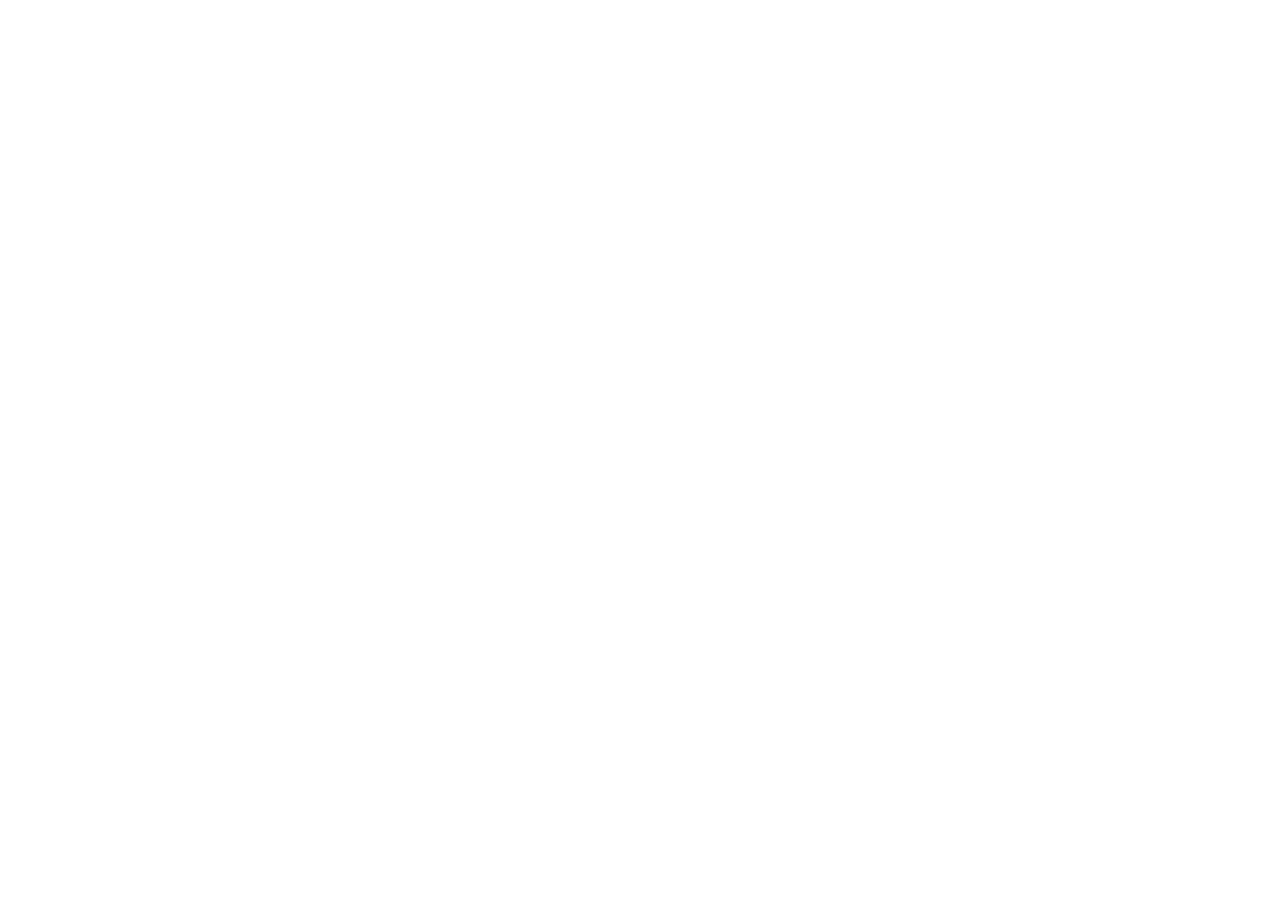
==== frontend/andras.html @ a67b31eb "created website" ====
<!DOCTYPE html>
<html lang="en">
<head>
    <meta charset="UTF-8">
    <meta http-equiv="X-UA-Compatible" content="IE=edge">
    <meta name="viewport" content="width=device-width, initial-scale=1.0">
    <title>András</title>
</head>
<body>
    <h1> </h1>
</body>
</html>
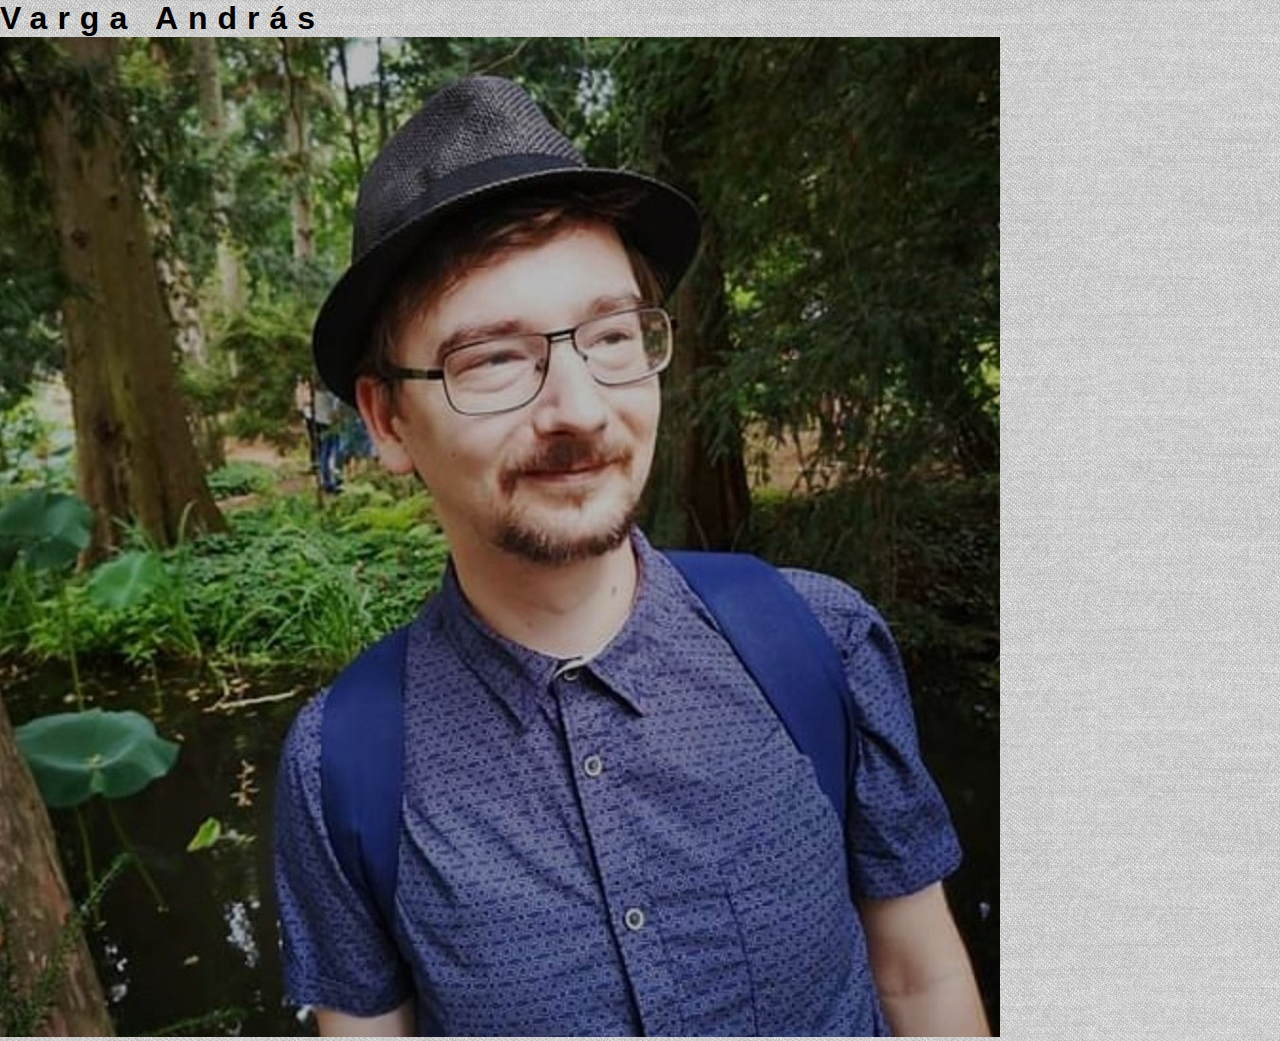
==== commit d3b65749: "Co-authored-by: buikrisz00 <buikrisz00@users.noreply.github.com> Co-authored-by: Andras Varga <zorya" ====
--- a/frontend/andras.html
+++ b/frontend/andras.html
@@ -4,9 +4,15 @@
     <meta charset="UTF-8">
     <meta http-equiv="X-UA-Compatible" content="IE=edge">
     <meta name="viewport" content="width=device-width, initial-scale=1.0">
-    <title>András</title>
+    <link rel="stylesheet" href="style.css">
+    <title>Document</title>
 </head>
 <body>
-    <h1> </h1>
+    <div>
+        <h1>Varga András</h1>
+        <section>
+            <img src=Images/andras.jpg alt="Andras_img">
+        </section>  
+    </div>
 </body>
 </html>--- a/frontend/style.css
+++ b/frontend/style.css
@@ -0,0 +1,143 @@
+* {
+  margin: 0;
+  padding: 0;
+  border: 0;
+  outline: none;
+  box-sizing: border-box;
+  background: transparent;
+  font-family: inherit;
+}
+a {
+  text-decoration: none;
+}
+
+a img {
+  border: none;
+}
+
+button,
+a {
+  cursor: pointer;
+  color: inherit;
+}
+
+textarea {
+  resize: none;
+}
+
+button,
+textarea,
+select {
+  appearance: none !important;
+  border-radius: 0;
+}
+
+/*CSS RESET END*/
+
+
+html, body {
+  height: 75vh;
+}
+
+body {
+  /* background-color: rgb(84, 189, 163); */
+  /* background-image: linear-gradient(to right, red,orange,yellow,green,blue,indigo,violet); */
+  background-image: url("Images/background_fabric.png");
+  font-family: 'Tajawal', sans-serif;
+  letter-spacing: 10px;
+} 
+
+#root {
+  position: relative;     /*Make content appear above video*/
+}
+
+.groupName, .groupImages, .unknownGroup {
+  display: flex;
+  flex-wrap: wrap;    /*Resizing window puts the images after each other*/
+  align-items: center;
+  justify-content: center;  
+  margin-left: 5%;
+  margin-right: 5%;
+}
+
+.groupImages {
+  margin-top: 10%;
+  margin-bottom: 4%;
+}
+
+
+.groupImages a {
+  text-align: center;
+  width: 320px;
+  transition: 0.5s ease;    /*Img grow in 0.5s then slowly fades out */
+}
+
+.groupImages img {
+  /*height: 60%;
+  width: 60%;*/
+  max-width: 90%;
+  height: auto;
+  border-radius: 50%;
+  margin-left: 10px;
+  margin-right: 10px;    
+  border: 5px solid #4b8aa3; 
+}
+
+a:hover {
+  opacity: 0.8;   
+  transform: scale(1.2);
+}
+
+a:hover .nameText {
+  opacity: 1;
+  transition: 0.5s;
+}
+
+.nameText {
+  font-size: 45px;
+  color: white;
+  font-weight: bold;
+  /* transition: .5s ease; */
+  opacity: 0;
+  position: absolute;
+  top: 50%;
+  left: 50%;
+  transform: translate(-50%, -50%);
+  letter-spacing: 8px;
+}
+
+.groupName h1 {
+  font-size: 100px;
+  /* border: 15px solid black; */
+  border-style: double;
+  padding-left: 18%;
+  padding-right: 18%;
+  color: #4b8aa3;
+}
+
+.unknownGroup {
+  margin-top: 20px;
+}
+
+.unknownGroup a {
+  text-align: center;
+  transition: 0.5s ease; 
+}
+
+.unknownGroup button{
+  font-size: 20px;
+  font-weight: bold;
+  color: #4b8aa3;
+}
+
+/*---------------------Video background css start----------------------*/
+
+#myVideo {
+  position: fixed;
+  right: 0;
+  bottom: 0;
+  min-width: 100%;
+  min-height: 100%;
+}
+
+/*---------------------Video background css end----------------------*/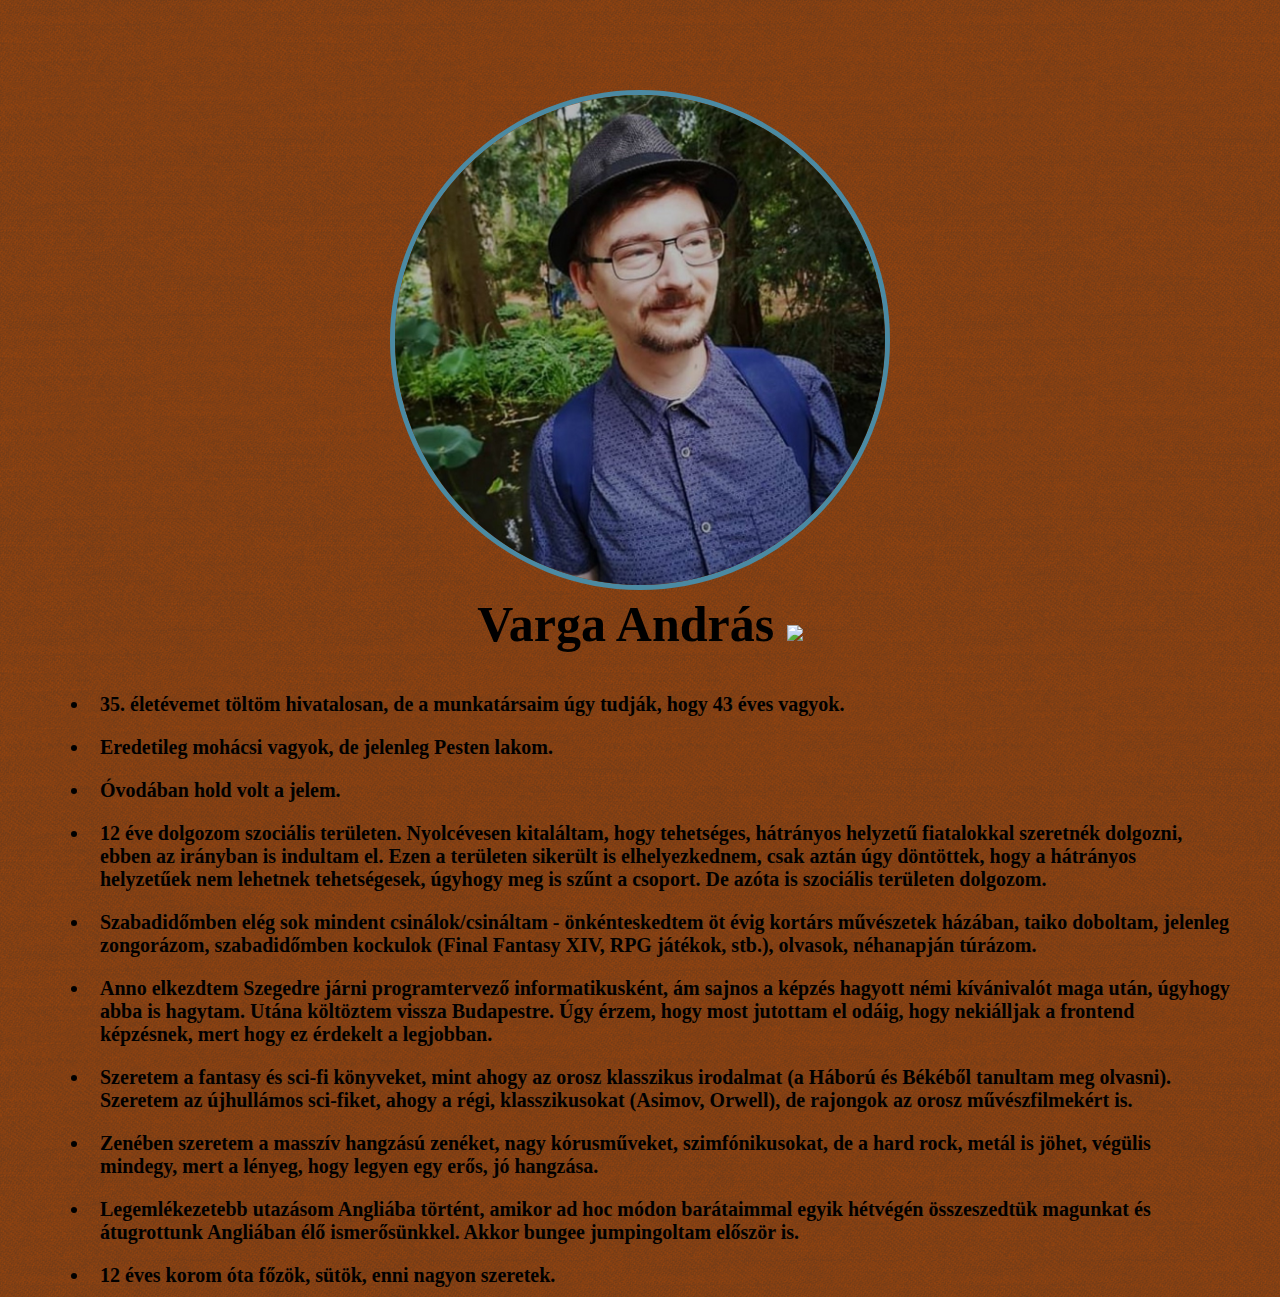
==== commit 4c999bdc: "Co-authored-by: buikrisz00 <buikrisz00@users.noreply.github.com> Co-authored-by: Andras Varga <zorya" ====
--- a/frontend/andras.html
+++ b/frontend/andras.html
@@ -5,14 +5,34 @@
     <meta http-equiv="X-UA-Compatible" content="IE=edge">
     <meta name="viewport" content="width=device-width, initial-scale=1.0">
     <link rel="stylesheet" href="style.css">
-    <title>Document</title>
+    <title>Varga András</title>
+    <link rel="preconnect" href="https://fonts.googleapis.com">
+	<link rel="preconnect" href="https://fonts.gstatic.com" crossorigin>
+	<link href="https://fonts.googleapis.com/css2?family=Tajawal:wght@200&display=swap" rel="stylesheet">
 </head>
-<body>
-    <div>
-        <h1>Varga András</h1>
-        <section>
-            <img src=Images/andras.jpg alt="Andras_img">
-        </section>  
+<body class="bodyAndras">
+    <div class="subpageDiv">
+        <section class="subpageMain">
+            <section class="subpageImage">
+                <img src=Images/andras.jpg alt="Andras_img">
+            </section>  
+            <section class="subpageText">
+                <h1>Varga András <img src="Images/moon-icon-23626.png"></h1>
+                <ul>   
+                    <li>35. életévemet töltöm hivatalosan, de a munkatársaim úgy tudják, hogy 43 éves vagyok.</li>
+                    <li>Eredetileg mohácsi vagyok, de jelenleg Pesten lakom.</li>
+                    <li>Óvodában hold volt a jelem.</li>
+                    <li>12 éve dolgozom szociális területen. Nyolcévesen kitaláltam, hogy tehetséges, hátrányos helyzetű fiatalokkal szeretnék dolgozni, ebben az irányban is indultam el. Ezen a területen sikerült is elhelyezkednem, csak aztán úgy döntöttek, hogy a hátrányos helyzetűek nem lehetnek tehetségesek, úgyhogy meg is szűnt a csoport. De azóta is szociális területen dolgozom.</li>
+                    <li>Szabadidőmben elég sok mindent csinálok/csináltam - önkénteskedtem öt évig kortárs művészetek házában, taiko doboltam, jelenleg zongorázom, szabadidőmben kockulok (Final Fantasy XIV, RPG játékok, stb.), olvasok, néhanapján túrázom.</li>
+                    <li>Anno elkezdtem Szegedre járni programtervező informatikusként, ám sajnos a képzés hagyott némi kívánivalót maga után, úgyhogy abba is hagytam. Utána költöztem vissza Budapestre. Úgy érzem, hogy most jutottam el odáig, hogy nekiálljak a frontend képzésnek, mert hogy ez érdekelt a legjobban.</li>
+                    <li>Szeretem a fantasy és sci-fi könyveket, mint ahogy az orosz klasszikus irodalmat (a Háború és Békéből tanultam meg olvasni). Szeretem az újhullámos sci-fiket, ahogy a régi, klasszikusokat (Asimov, Orwell), de rajongok az orosz művészfilmekért is.</li>
+                    <li>Zenében szeretem a masszív hangzású zenéket, nagy kórusműveket, szimfónikusokat, de a hard rock, metál is jöhet, végülis mindegy, mert a lényeg, hogy legyen egy erős, jó hangzása.</li>
+                    <li>Legemlékezetebb utazásom Angliába történt, amikor ad hoc módon barátaimmal egyik hétvégén összeszedtük magunkat és átugrottunk Angliában élő ismerősünkkel. Akkor bungee jumpingoltam először is.</li>
+                    <li>12 éves korom óta főzök, sütök, enni nagyon szeretek.</li>
+                </ul>
+            </section>
+        </section>
     </div>
 </body>
-</html>+</html>
+
--- a/frontend/style.css
+++ b/frontend/style.css
@@ -44,7 +44,7 @@
   /* background-image: linear-gradient(to right, red,orange,yellow,green,blue,indigo,violet); */
   background-image: url("Images/background_fabric.png");
   font-family: 'Tajawal', sans-serif;
-  letter-spacing: 10px;
+  
 } 
 
 #root {
@@ -58,6 +58,7 @@
   justify-content: center;  
   margin-left: 5%;
   margin-right: 5%;
+  letter-spacing: 10px;
 }
 
 .groupImages {
@@ -140,4 +141,91 @@
   min-height: 100%;
 }
 
-/*---------------------Video background css end----------------------*/+/*---------------------Video background css end----------------------*/
+
+
+/*---------------------Subpages css start----------------------*/
+
+.subpageDiv {
+  font-family: 'Times New Roman', sans-serif !important;
+  font-weight: bold;
+  font-size: 20px;
+}
+
+.subpageMain {
+  margin-top: 10vh;
+  display: flex;
+  flex-wrap: wrap;    /*Resizing window puts the images after each other*/
+  justify-content: center;
+}
+
+.subpageImage {
+  align-self: center;
+  width: 600px;
+  text-align: center;
+}
+
+.subpageImage img{
+  max-width: 500px;
+  height: auto;
+  border-radius: 50%;
+  margin-left: 10px;
+  margin-right: 10px;    
+  border: 5px solid #4b8aa3; 
+}
+
+.subpageText {
+  width: 1200px;
+  text-align: center;
+}
+
+.subpageText ul {
+  margin-top: 30px;
+  list-style-position: outside;
+}
+
+.subpageText li {
+  text-align: left;
+  margin-left: 50px;
+  padding: 10px;
+}
+
+.subpageText h1 {
+  font-size: 50px;
+}
+
+.kriszBody {
+  background-color: rgb(107, 146, 161);
+}
+
+.kriszBody .logoPear{
+  display: flex;
+  justify-content: center;
+}
+
+.kriszBody .subpageText img{
+  width: 40px;
+  height: 40px;
+}
+
+.kriszBody ul{
+  padding-top: 20px;
+  padding-bottom: 20px;
+}
+
+.kriszBody li{
+  padding-top: 20px;
+}
+
+.subpageBorka {
+  background-color: #EFDAD7;
+}
+
+.virag {
+  ;
+}
+
+.bodyAndras {
+  background-color: rgb(157, 70, 13);
+}
+/*----------------------Subpages css end-----------------------*/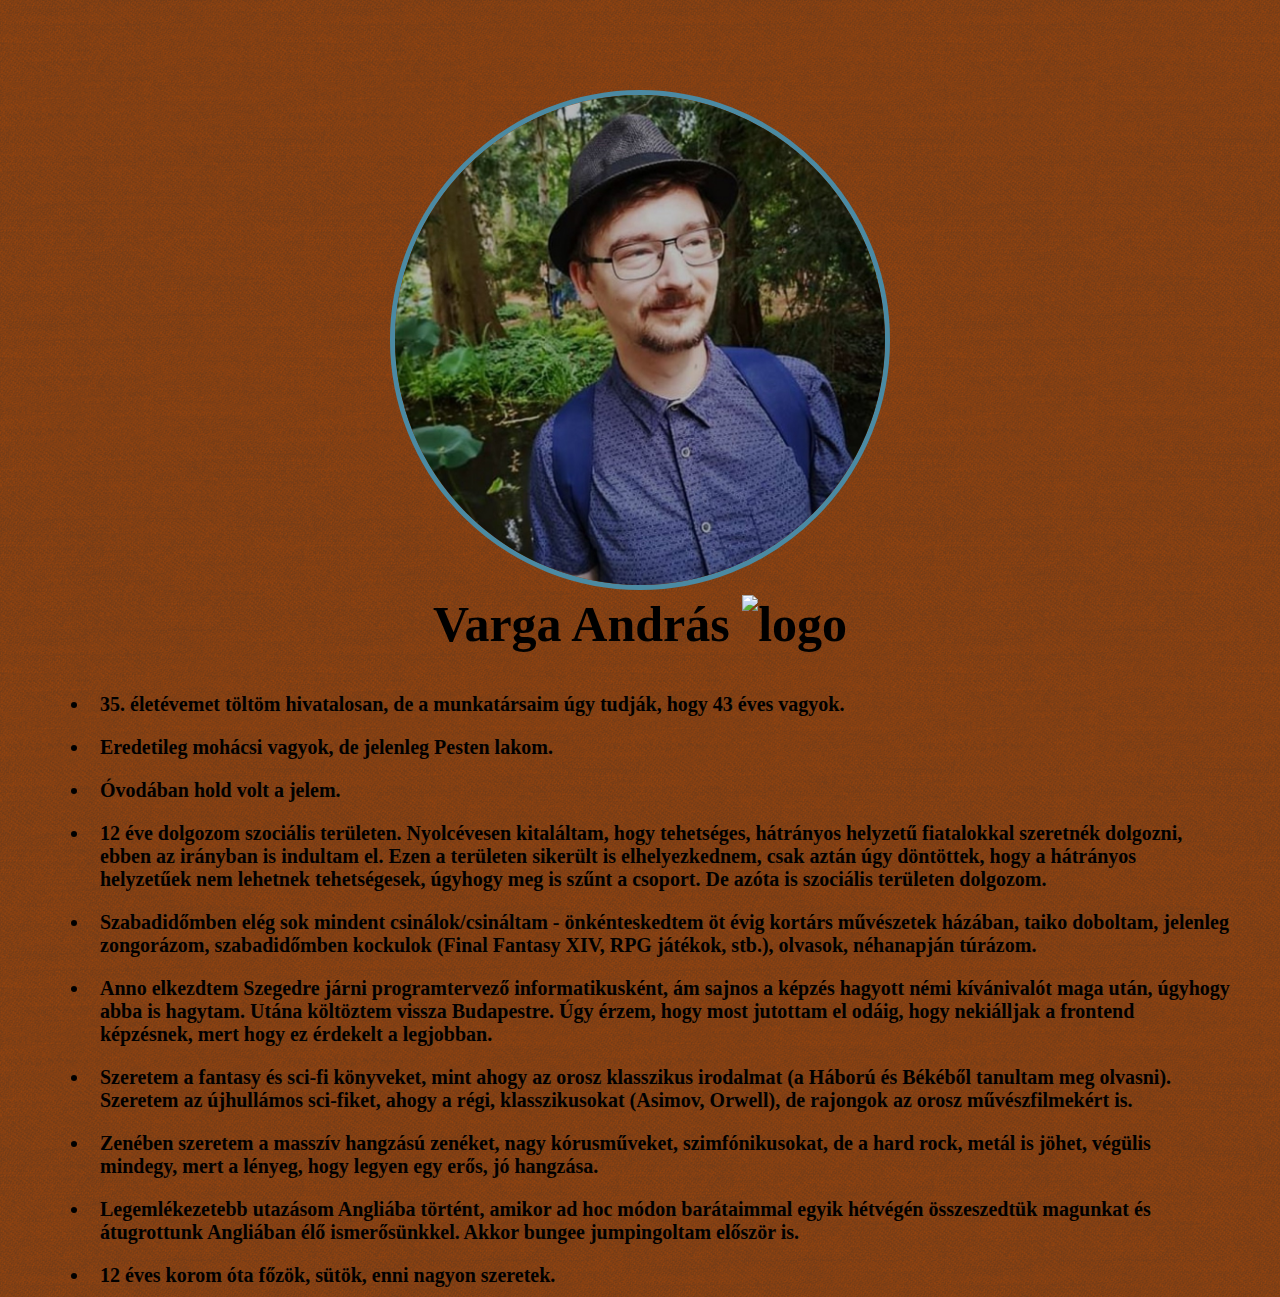
==== commit df6f48f4: "some changes" ====
--- a/frontend/andras.html
+++ b/frontend/andras.html
@@ -17,7 +17,7 @@
                 <img src=Images/andras.jpg alt="Andras_img">
             </section>  
             <section class="subpageText">
-                <h1>Varga András <img src="Images/moon-icon-23626.png"></h1>
+                <h1>Varga András <img src="Images/moon.png" alt="logo"></h1>
                 <ul>   
                     <li>35. életévemet töltöm hivatalosan, de a munkatársaim úgy tudják, hogy 43 éves vagyok.</li>
                     <li>Eredetileg mohácsi vagyok, de jelenleg Pesten lakom.</li>
--- a/frontend/style.css
+++ b/frontend/style.css
@@ -51,7 +51,7 @@
   position: relative;     /*Make content appear above video*/
 }
 
-.groupName, .groupImages, .unknownGroup {
+.groupName, .groupImages, .unknownGroup, .groupImages2{
   display: flex;
   flex-wrap: wrap;    /*Resizing window puts the images after each other*/
   align-items: center;
@@ -62,20 +62,21 @@
 }
 
 .groupImages {
-  margin-top: 10%;
-  margin-bottom: 4%;
-}
-
-
-.groupImages a {
-  text-align: center;
-  width: 320px;
+  margin-top: 2%;
+  /* margin-bottom: 4%; */
+}
+
+.groupImages, .groupImages2 {
+  justify-content: space-around;
+}
+
+.groupImages a, .groupImages2 a {
+  text-align: center;
+  width: 370px;
   transition: 0.5s ease;    /*Img grow in 0.5s then slowly fades out */
 }
 
-.groupImages img {
-  /*height: 60%;
-  width: 60%;*/
+.groupImages img, .groupImages2 img {
   max-width: 90%;
   height: auto;
   border-radius: 50%;
@@ -89,35 +90,63 @@
   transform: scale(1.2);
 }
 
-a:hover .nameText {
+a:hover .nameTextBori, a:hover .nameTextAndras, a:hover .nameTextBeno, a:hover .nameTextKrisz {
   opacity: 1;
   transition: 0.5s;
-}
-
-.nameText {
+  text-decoration: underline;
+}
+
+.nameTextBori, .nameTextAndras, .nameTextBeno, .nameTextKrisz {
   font-size: 45px;
-  color: white;
+  letter-spacing: 8px;
+  color: #4b8aa3;
   font-weight: bold;
   /* transition: .5s ease; */
   opacity: 0;
-  position: absolute;
-  top: 50%;
-  left: 50%;
-  transform: translate(-50%, -50%);
-  letter-spacing: 8px;
+}
+
+.nameTextBori {
+  position: absolute;
+  top: 50%;
+  left: 50%;
+  transform: translate(-210%, -180%);
+  transition: .5s ease;
+}
+
+.nameTextAndras {
+  position: absolute;
+  top: 50%;
+  left: 50%;
+  transform: translate(92%, -180%);
+  transition: .5s ease;
+}
+
+.nameTextBeno {
+  position: absolute;
+  top: 50%;
+  left: 50%;
+  transform: translate(-195%, 60%);
+  transition: .5s ease;
+}
+
+.nameTextKrisz {
+  position: absolute;
+  top: 50%;
+  left: 50%;
+  transform: translate(70%, 60%);
+  transition: .5s ease;
 }
 
 .groupName h1 {
   font-size: 100px;
-  /* border: 15px solid black; */
-  border-style: double;
-  padding-left: 18%;
-  padding-right: 18%;
+  padding-left: 5%;
+  padding-right: 5%;
   color: #4b8aa3;
 }
 
 .unknownGroup {
-  margin-top: 20px;
+  margin-top: 5px;
+  margin-bottom: 15px;
 }
 
 .unknownGroup a {
@@ -222,7 +251,7 @@
 }
 
 .virag {
-  ;
+  
 }
 
 .bodyAndras {
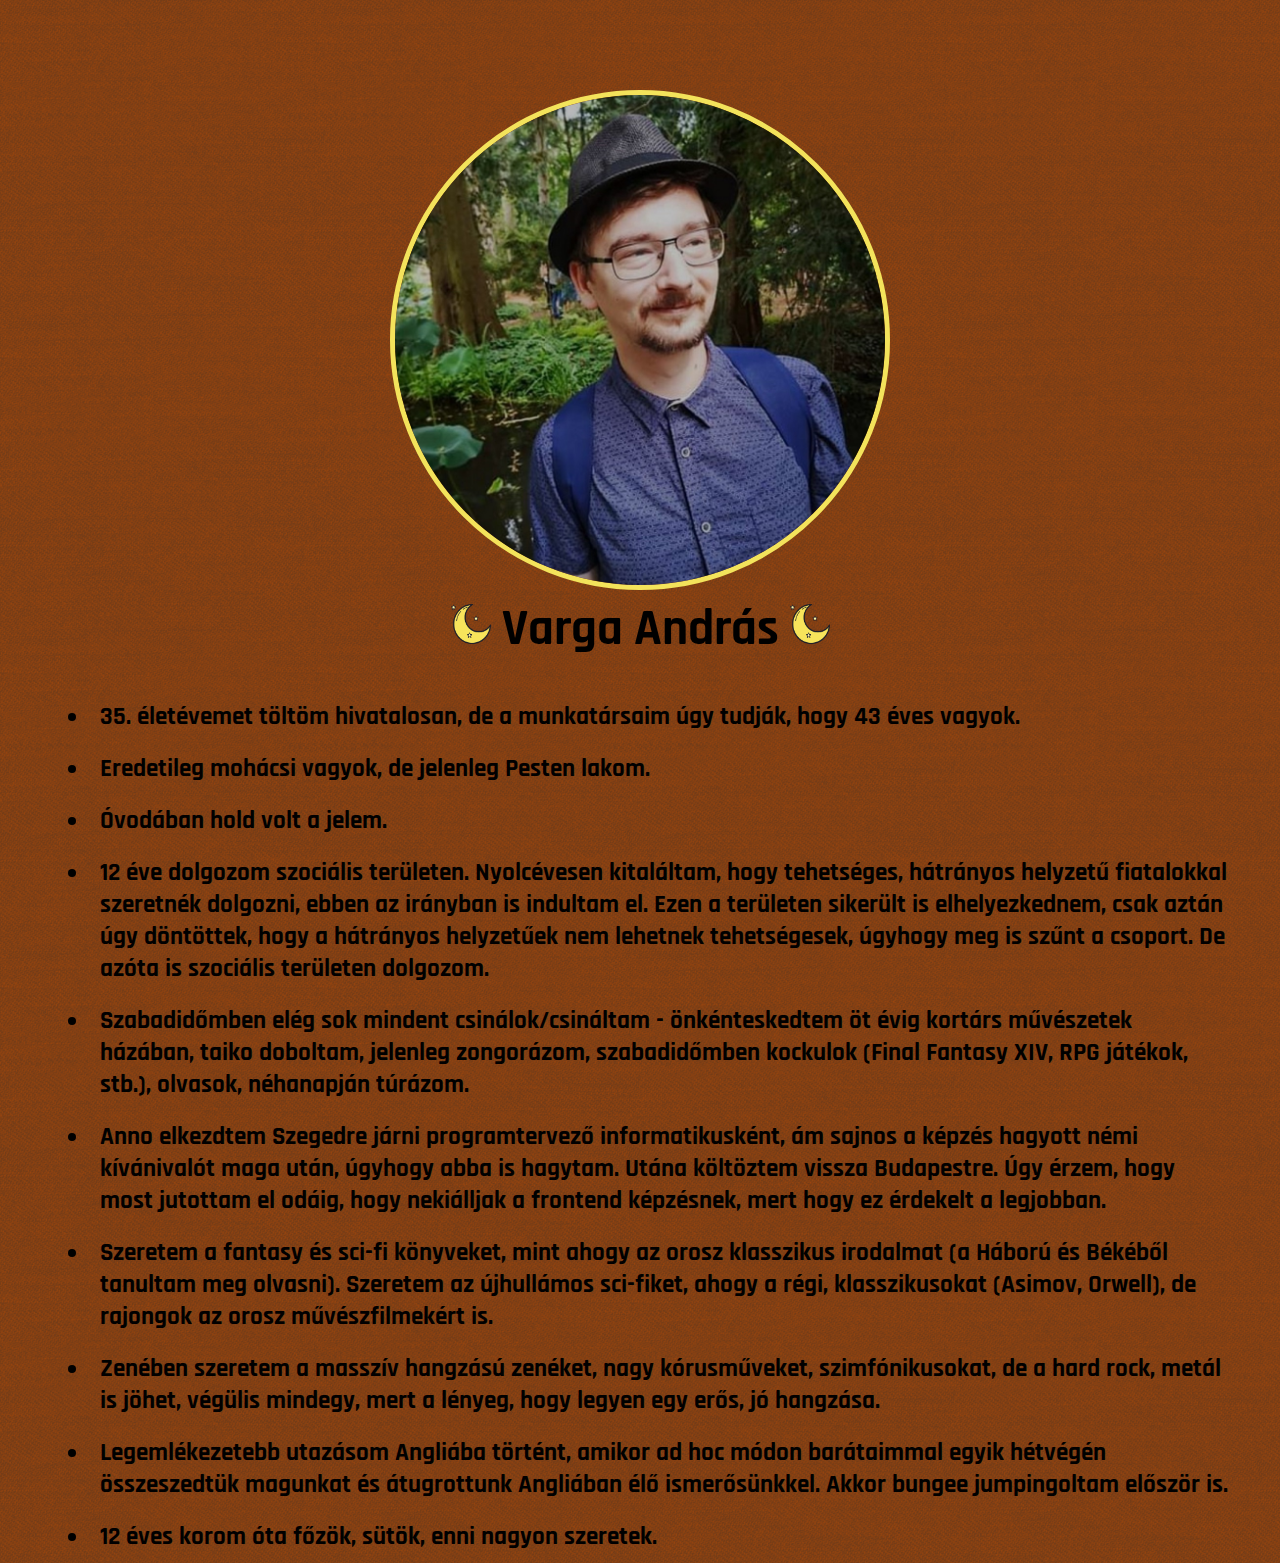
==== commit f1901b1a: "subpages" ====
--- a/frontend/andras.html
+++ b/frontend/andras.html
@@ -7,8 +7,8 @@
     <link rel="stylesheet" href="style.css">
     <title>Varga András</title>
     <link rel="preconnect" href="https://fonts.googleapis.com">
-	<link rel="preconnect" href="https://fonts.gstatic.com" crossorigin>
-	<link href="https://fonts.googleapis.com/css2?family=Tajawal:wght@200&display=swap" rel="stylesheet">
+    <link rel="preconnect" href="https://fonts.gstatic.com" crossorigin>
+    <link href="https://fonts.googleapis.com/css2?family=Rajdhani&display=swap" rel="stylesheet">
 </head>
 <body class="bodyAndras">
     <div class="subpageDiv">
@@ -17,7 +17,7 @@
                 <img src=Images/andras.jpg alt="Andras_img">
             </section>  
             <section class="subpageText">
-                <h1>Varga András <img src="Images/moon.png" alt="logo"></h1>
+                <h1><img src="Images/hold.png", height= 40px, width=40px> Varga András <img src="Images/hold.png", height= 40px, width=40px></h1>
                 <ul>   
                     <li>35. életévemet töltöm hivatalosan, de a munkatársaim úgy tudják, hogy 43 éves vagyok.</li>
                     <li>Eredetileg mohácsi vagyok, de jelenleg Pesten lakom.</li>
--- a/frontend/style.css
+++ b/frontend/style.css
@@ -51,7 +51,7 @@
   position: relative;     /*Make content appear above video*/
 }
 
-.groupName, .groupImages, .unknownGroup, .groupImages2{
+.groupName, .groupImages, .unknownGroup {
   display: flex;
   flex-wrap: wrap;    /*Resizing window puts the images after each other*/
   align-items: center;
@@ -62,21 +62,20 @@
 }
 
 .groupImages {
-  margin-top: 2%;
-  /* margin-bottom: 4%; */
-}
-
-.groupImages, .groupImages2 {
-  justify-content: space-around;
-}
-
-.groupImages a, .groupImages2 a {
-  text-align: center;
-  width: 370px;
+  margin-top: 10%;
+  margin-bottom: 4%;
+}
+
+
+.groupImages a {
+  text-align: center;
+  width: 320px;
   transition: 0.5s ease;    /*Img grow in 0.5s then slowly fades out */
 }
 
-.groupImages img, .groupImages2 img {
+.groupImages img {
+  /*height: 60%;
+  width: 60%;*/
   max-width: 90%;
   height: auto;
   border-radius: 50%;
@@ -90,63 +89,35 @@
   transform: scale(1.2);
 }
 
-a:hover .nameTextBori, a:hover .nameTextAndras, a:hover .nameTextBeno, a:hover .nameTextKrisz {
+a:hover .nameText {
   opacity: 1;
   transition: 0.5s;
-  text-decoration: underline;
-}
-
-.nameTextBori, .nameTextAndras, .nameTextBeno, .nameTextKrisz {
+}
+
+.nameText {
   font-size: 45px;
-  letter-spacing: 8px;
-  color: #4b8aa3;
+  color: white;
   font-weight: bold;
   /* transition: .5s ease; */
   opacity: 0;
-}
-
-.nameTextBori {
   position: absolute;
   top: 50%;
   left: 50%;
-  transform: translate(-210%, -180%);
-  transition: .5s ease;
-}
-
-.nameTextAndras {
-  position: absolute;
-  top: 50%;
-  left: 50%;
-  transform: translate(92%, -180%);
-  transition: .5s ease;
-}
-
-.nameTextBeno {
-  position: absolute;
-  top: 50%;
-  left: 50%;
-  transform: translate(-195%, 60%);
-  transition: .5s ease;
-}
-
-.nameTextKrisz {
-  position: absolute;
-  top: 50%;
-  left: 50%;
-  transform: translate(70%, 60%);
-  transition: .5s ease;
+  transform: translate(-50%, -50%);
+  letter-spacing: 8px;
 }
 
 .groupName h1 {
   font-size: 100px;
-  padding-left: 5%;
-  padding-right: 5%;
+  /* border: 15px solid black; */
+  border-style: double;
+  padding-left: 18%;
+  padding-right: 18%;
   color: #4b8aa3;
 }
 
 .unknownGroup {
-  margin-top: 5px;
-  margin-bottom: 15px;
+  margin-top: 20px;
 }
 
 .unknownGroup a {
@@ -176,8 +147,7 @@
 /*---------------------Subpages css start----------------------*/
 
 .subpageDiv {
-  font-family: 'Times New Roman', sans-serif !important;
-  font-weight: bold;
+  font-family: 'Rajdhani', sans-serif !important;
   font-size: 20px;
 }
 
@@ -206,6 +176,9 @@
 .subpageText {
   width: 1200px;
   text-align: center;
+  font-family: 'Rajdhani', sans-serif;
+  font-weight: bold;
+  font-size: 25px;
 }
 
 .subpageText ul {
@@ -227,14 +200,34 @@
   background-color: rgb(107, 146, 161);
 }
 
+.kriszBody .backButton {
+  position: absolute;
+}
+
+.kriszBody .backButton img{
+  height: 60px;
+  width: 60px;
+  padding-top: 10px;
+  padding-left: 10px;
+}
+
 .kriszBody .logoPear{
   display: flex;
   justify-content: center;
 }
 
 .kriszBody .subpageText img{
-  width: 40px;
+  width: 50px;
   height: 40px;
+  align-self: center;
+}
+
+.kriszBody .subpageText a{
+  align-self: center;
+}
+
+.kriszBody .subpageImage img{
+  border: 5px solid black;
 }
 
 .kriszBody ul{
@@ -244,6 +237,12 @@
 
 .kriszBody li{
   padding-top: 20px;
+  transition: 1s ease;
+  font-size: 20px;
+}
+
+.kriszBody li:hover{
+  transform: scale(1.1);
 }
 
 .subpageBorka {
@@ -251,10 +250,133 @@
 }
 
 .virag {
-  
+display: flex;
+justify-content: center;
+} 
+
+.virag img{
+  height: 40px;
+  width: 40px;
+  align-self: center;
+}
+
+.subpageBorka .subpageImage img{
+  border: 5px solid #af1b6e !important;
+}
+
+.subpageBorka ul{
+  padding-top: 20px;
+  padding-bottom: 20px;
+}
+
+.subpageBorka li{
+  padding-top: 20px;
+}
+
+.subpageBorka li:hover{
+  transform: scale(1.1)
+}
+
+.subpageBorka li{
+  transition: 1s ease;
 }
 
 .bodyAndras {
   background-color: rgb(157, 70, 13);
 }
-/*----------------------Subpages css end-----------------------*/+
+.bodyAndras .subpageImage img{
+  border: 5px solid #f3e35b
+}
+
+.bodyAndras li{
+  transition: 1s ease;
+}
+
+.bodyAndras li:hover{
+  transform: scale(1.1)
+}
+  
+.subpageImageBeno {
+  text-align: center;
+  align-self: center;
+  }
+
+.subpageImageBeno img {
+  text-align: center;
+  width: 500px;
+  height: 500px;
+  border-radius: 50%;
+  margin-left: 10px;
+  margin-right: 10px; 
+  margin-top: 10px;   
+  border: 3px solid rgb(65, 45, 42);
+}
+
+.subpageTextBeno {
+  margin-top: 20px;
+  text-align: center;
+  
+  width: 1200px;
+  text-align: center;
+  font-family: 'Rajdhani', sans-serif;
+  font-weight: bold;
+  font-size: 25px;
+}
+
+.subpageImage1Beno {
+  justify-content: center;
+  display: flex;
+  margin-top: 40px;
+}
+.subpageTextBeno h1 {
+  font-size: 50px;
+  font-weight: 5px;
+  
+}
+.subpageTextBeno ul {
+  padding: 10px;
+  list-style-position: outside;
+}
+.subpageTextBeno li {
+  text-align: left;
+  margin-left: 50px;
+  padding: 5px;
+  font-size: 20px;
+}
+
+.subpageTextBeno img {
+  width: 100px;
+  height: 40px;
+  align-self: center;
+}
+
+/*----------------------Subpages css end-----------------------*/
+
+
+/*----------------------Group 3 css start-----------------------*/
+
+.g3Main1, .g3Main2 {
+  display: flex;
+  justify-content: space-around;
+}
+
+.g3Image img{
+  width: 250px;
+  height: 250px;
+  border-radius: 50%;
+  margin-left: 10px;
+  margin-right: 10px;    
+  border: 5px solid #4b8aa3; 
+}
+
+
+
+
+
+
+
+
+
+
+/*----------------------Group 3 css start-----------------------*/
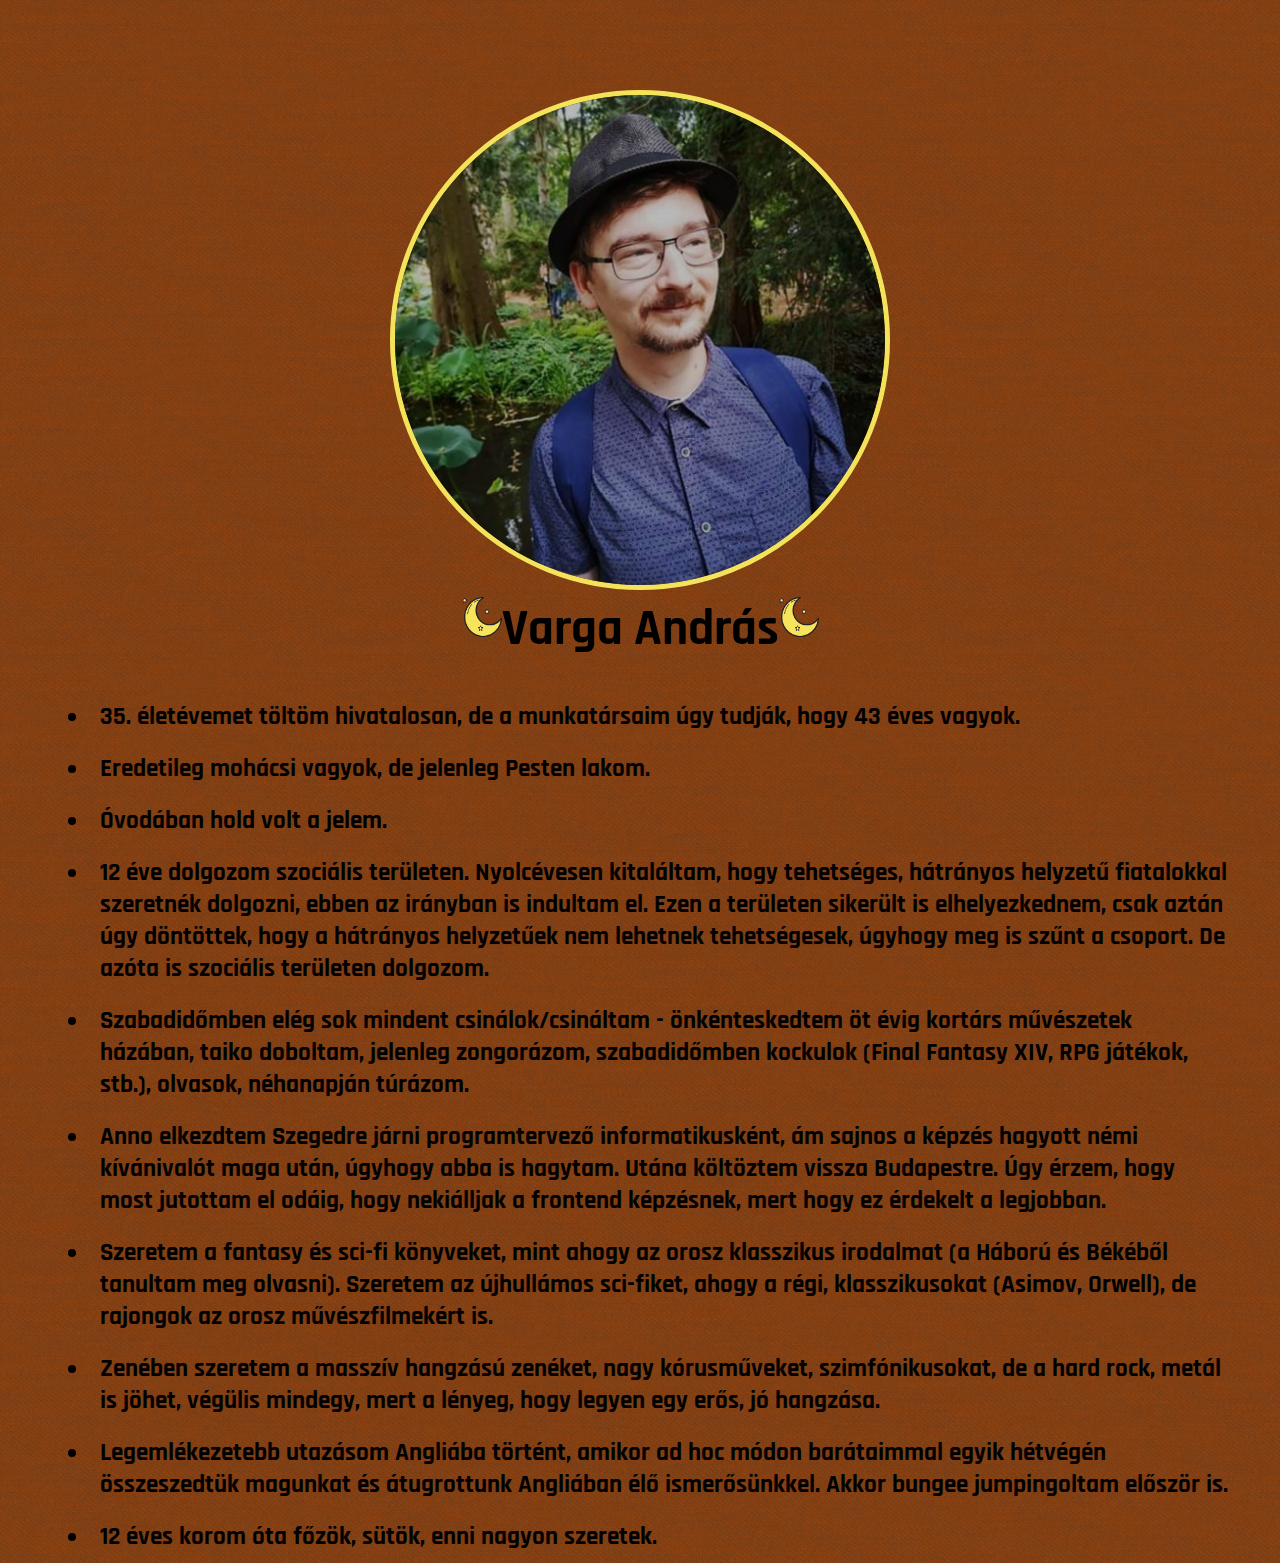
==== commit 586b4f74: "final changes" ====
--- a/frontend/andras.html
+++ b/frontend/andras.html
@@ -17,7 +17,15 @@
                 <img src=Images/andras.jpg alt="Andras_img">
             </section>  
             <section class="subpageText">
-                <h1><img src="Images/hold.png", height= 40px, width=40px> Varga András <img src="Images/hold.png", height= 40px, width=40px></h1>
+                <section class="logoHold">
+                    <a href=https://www.youtube.com/watch?v=ZEcqHA7dbwM target="_blank">
+                        <img src="Images/hold.png" alt="Hold">
+                    </a>
+                    <h1> Varga András </h1>
+                    <a href=https://www.youtube.com/watch?v=ZEcqHA7dbwM target="_blank">
+                        <img src="Images/hold.png" alt="Hold">
+                    </a>
+                </section>
                 <ul>   
                     <li>35. életévemet töltöm hivatalosan, de a munkatársaim úgy tudják, hogy 43 éves vagyok.</li>
                     <li>Eredetileg mohácsi vagyok, de jelenleg Pesten lakom.</li>
--- a/frontend/style.css
+++ b/frontend/style.css
@@ -238,7 +238,7 @@
 .kriszBody li{
   padding-top: 20px;
   transition: 1s ease;
-  font-size: 20px;
+  font-size: 25px;
 }
 
 .kriszBody li:hover{
@@ -260,6 +260,10 @@
   align-self: center;
 }
 
+.virag a{
+  align-self: center;
+}
+
 .subpageBorka .subpageImage img{
   border: 5px solid #af1b6e !important;
 }
@@ -287,6 +291,17 @@
 
 .bodyAndras .subpageImage img{
   border: 5px solid #f3e35b
+}
+
+.bodyAndras .logoHold{
+  display: flex;
+  justify-content: center;
+}
+
+.bodyAndras .logoHold img{
+  align-self: center;
+  width: 40px;
+  height: 40px;
 }
 
 .bodyAndras li{
@@ -314,14 +329,12 @@
 }
 
 .subpageTextBeno {
-  margin-top: 20px;
-  text-align: center;
-  
+  text-align: center;
   width: 1200px;
   text-align: center;
   font-family: 'Rajdhani', sans-serif;
   font-weight: bold;
-  font-size: 25px;
+  padding-left: 30px;
 }
 
 .subpageImage1Beno {
@@ -336,13 +349,17 @@
 }
 .subpageTextBeno ul {
   padding: 10px;
-  list-style-position: outside;
 }
 .subpageTextBeno li {
   text-align: left;
   margin-left: 50px;
-  padding: 5px;
-  font-size: 20px;
+  padding-top: 20px;
+  padding-left: 20px;
+  font-size: 25px;
+  transition: 0.5s ease;
+}
+.subpageTextBeno li:hover{
+  transform: scale(1.1);
 }
 
 .subpageTextBeno img {
@@ -356,18 +373,48 @@
 
 /*----------------------Group 3 css start-----------------------*/
 
+.g3Div {
+  margin-top: 5vh;
+}
+
+.g3Main1 {
+  margin-bottom: 100px;
+}
+
 .g3Main1, .g3Main2 {
   display: flex;
+  flex-wrap: wrap;
   justify-content: space-around;
 }
 
+.g3Main1 li, .g3Main2 li{
+  padding-top: 30px
+}
+
+.g3Image {
+  align-items: center;
+}
+
+.g3Text {
+  width: 400px;
+  align-self: center;
+  font-family: 'Rajdhani', sans-serif;
+  font-weight: bold;
+  font-size: 25px;
+
+}
+
+.g3Body {
+  background-color: rgb(63, 173, 122);
+}
+
 .g3Image img{
-  width: 250px;
-  height: 250px;
+  width: 350px;
+  height: 350px;
   border-radius: 50%;
   margin-left: 10px;
   margin-right: 10px;    
-  border: 5px solid #4b8aa3; 
+  border: 5px solid #033c06; 
 }
 
 
